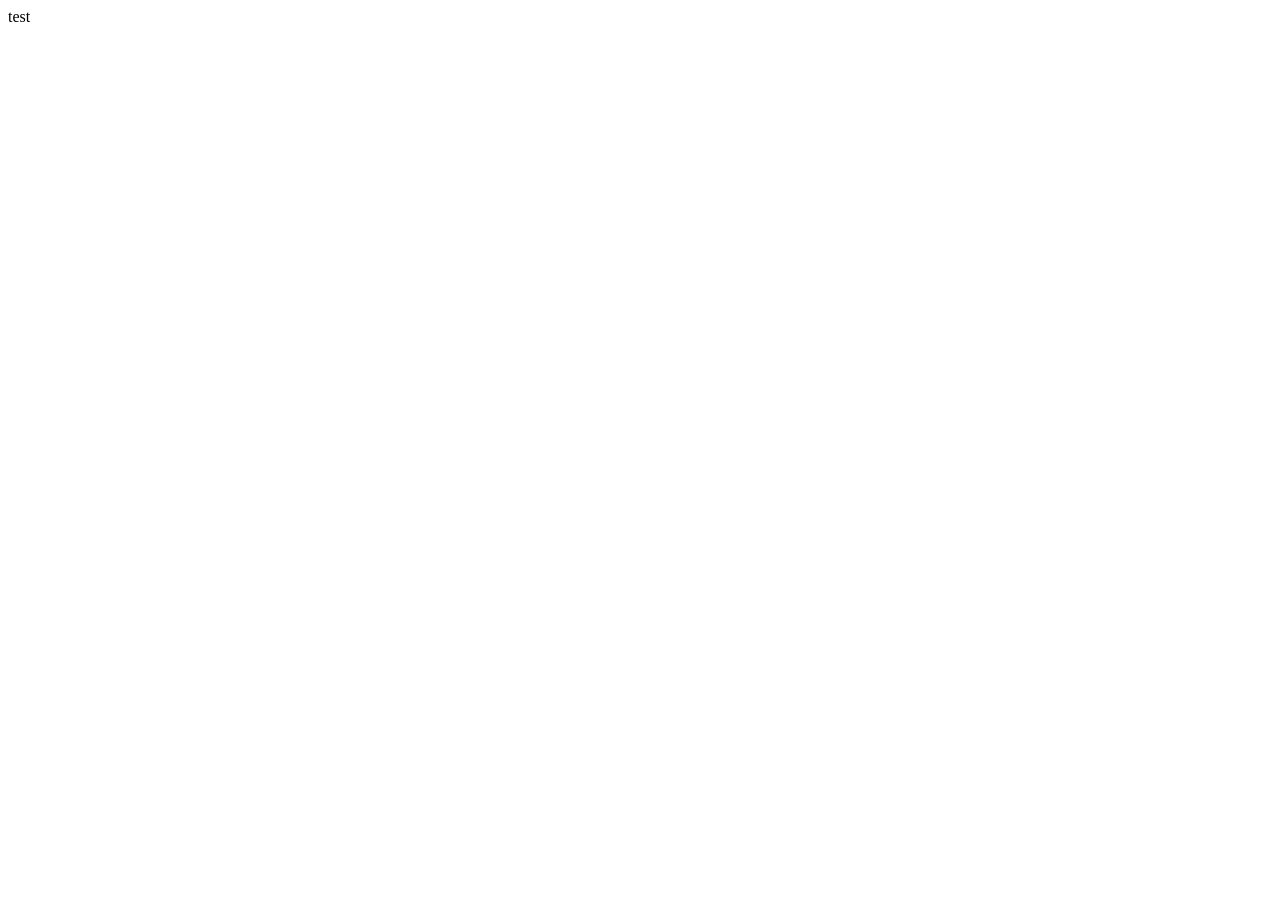
==== index.html @ 0d1fee58 "d d" ====
<!DOCTYPE html>
<html lang="en">
<head>
    <meta charset="UTF-8">
    <meta name="viewport" content="width=device-width, initial-scale=1.0">
    <title>Document</title>
</head>
<body>
    test
</body>
</html>
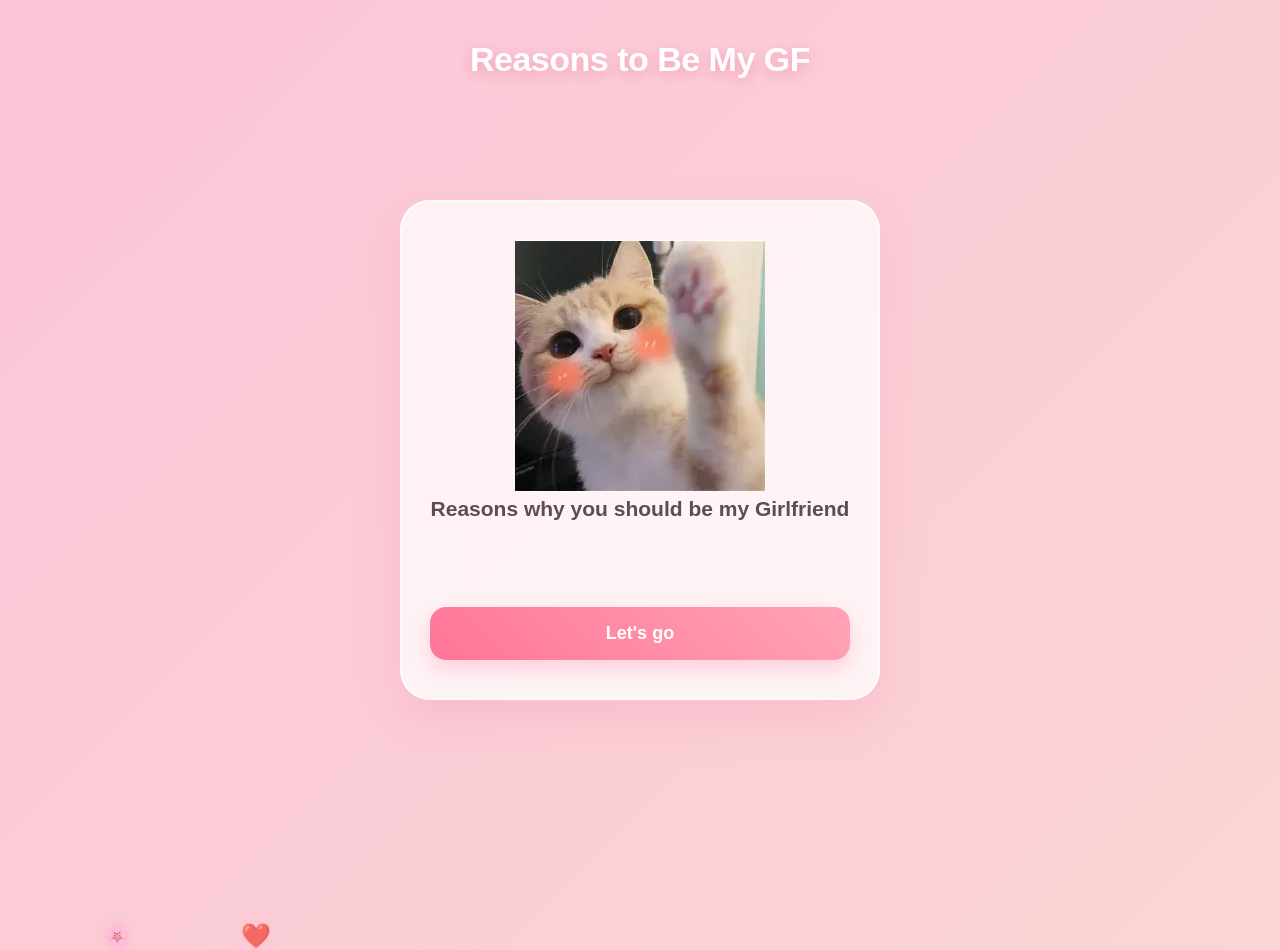
==== commit 37de84bd: "final no time" ====
--- a/index.html
+++ b/index.html
@@ -1,11 +1,30 @@
 <!DOCTYPE html>
 <html lang="en">
 <head>
-    <meta charset="UTF-8">
-    <meta name="viewport" content="width=device-width, initial-scale=1.0">
-    <title>Document</title>
+  <meta charset="UTF-8">
+  <meta name="viewport" content="width=device-width, initial-scale=1.0">
+  <title>Reasons Why</title>
+  <link rel="stylesheet" href="styles.css">
 </head>
 <body>
-    test
+
+  <div class="heart-bg" id="heart-bg"></div>
+
+  <div class="header">Reasons to Be My GF</div>
+  
+  <div class="container">
+    <img class="img-display" id="main-img" src="img/halluuu.webp" alt="Icon">
+    
+    <div class="reason" id="reason">Reasons why you should be my Girlfriend</div>
+    
+    <div class="navigation" id="nav-controls" style="display: none;">
+      <button class="nav-button" onclick="previousReason()">Back</button>
+      <button class="nav-button" onclick="nextReason()">Next</button>
+    </div>
+    
+    <button id="special-button" class="special-button" style="display: block;" onclick="handleAction()">Let's go</button>
+  </div>
+
+  <script src="scripts.js"></script>
 </body>
 </html>
--- a/styles.css
+++ b/styles.css
@@ -0,0 +1,211 @@
+body {
+  margin: 0;
+  font-family: 'Segoe UI', Roboto, -apple-system, sans-serif;
+  /* Sanfterer, magischerer Farbverlauf */
+  background: linear-gradient(135deg, #fbc5d8, #fcdcd3, #efd5ff);
+  background-size: 300% 300%;
+  animation: gradientBG 15s ease infinite;
+  display: flex;
+  justify-content: center;
+  align-items: center;
+  height: 100vh;
+  overflow: hidden;
+  position: relative;
+}
+
+/* Hintergrund-Animation für den Verlauf */
+@keyframes gradientBG {
+  0% { background-position: 0% 50%; }
+  50% { background-position: 100% 50%; }
+  100% { background-position: 0% 50%; }
+}
+
+/* Animierte Hintergrund-Herzen */
+.heart-bg {
+  position: absolute;
+  width: 100%;
+  height: 100%;
+  top: 0;
+  left: 0;
+  pointer-events: none;
+  z-index: 0;
+}
+
+.floating-heart {
+  position: absolute;
+  color: rgba(255, 255, 255, 0.7);
+  font-size: 24px;
+  animation: floatUp 6s linear infinite;
+  bottom: -50px;
+  text-shadow: 0 0 10px rgba(255, 182, 193, 0.5);
+}
+
+@keyframes floatUp {
+  0% {
+    transform: translateY(0) scale(0.8) rotate(0deg);
+    opacity: 0;
+  }
+  10% { opacity: 1; }
+  90% { opacity: 1; }
+  100% {
+    transform: translateY(-105vh) scale(1.3) rotate(360deg);
+    opacity: 0;
+  }
+}
+
+.header {
+  position: absolute;
+  top: 40px;
+  font-size: 34px;
+  font-weight: 800;
+  color: #ffffff;
+  letter-spacing: -0.5px;
+  text-shadow: 0 4px 12px rgba(224, 72, 118, 0.3);
+  text-align: center;
+  z-index: 1;
+}
+
+/* Edler Glassmorphism-Container */
+.container {
+  display: flex;
+  flex-direction: column;
+  align-items: center;
+  justify-content: center;
+  width: 85%;
+  max-width: 420px;
+  background: rgba(255, 255, 255, 0.75);
+  backdrop-filter: blur(20px);
+  -webkit-backdrop-filter: blur(20px);
+  border-radius: 30px;
+  padding: 40px 30px;
+  box-shadow: 0 20px 40px rgba(244, 143, 177, 0.25), 
+              inset 0 0 0 2px rgba(255, 255, 255, 0.6);
+  z-index: 1;
+  text-align: center;
+  animation: scaleUp 0.5s cubic-bezier(0.16, 1, 0.3, 1);
+}
+
+@keyframes scaleUp {
+  from { transform: scale(0.95); opacity: 0; }
+  to { transform: scale(1); opacity: 1; }
+}
+
+.icon-display {
+  font-size: 4.5rem;
+  margin-bottom: 20px;
+  filter: drop-shadow(0 10px 15px rgba(244, 143, 177, 0.3));
+  animation: pulseIcon 2s ease-in-out infinite;
+}
+
+@keyframes pulseIcon {
+  0%, 100% { transform: scale(1); }
+  50% { transform: scale(1.05); }
+}
+
+.reason {
+  font-size: 21px;
+  color: #5c4d52;
+  margin-bottom: 35px;
+  font-weight: 600;
+  line-height: 1.6;
+  min-height: 60px;
+}
+
+.navigation {
+  display: flex;
+  justify-content: space-between;
+  width: 100%;
+  gap: 15px;
+}
+
+/* Girly Buttons mit edlen Schatten */
+.nav-button {
+  flex: 1;
+  padding: 14px;
+  font-size: 16px;
+  font-weight: 700;
+  border: none;
+  border-radius: 16px;
+  background-color: #ffa4b6;
+  color: white;
+  cursor: pointer;
+  transition: all 0.3s cubic-bezier(0.16, 1, 0.3, 1);
+  box-shadow: 0 8px 15px rgba(255, 164, 182, 0.3);
+}
+
+.nav-button:hover {
+  transform: translateY(-3px);
+  background-color: #ff8da4;
+  box-shadow: 0 12px 20px rgba(255, 164, 182, 0.5);
+}
+
+.nav-button:active {
+  transform: translateY(-1px);
+}
+
+/* Große Aktions-Buttons */
+.special-button {
+  display: none;
+  margin-top: 20px;
+  width: 100%;
+  padding: 16px;
+  font-size: 18px;
+  font-weight: 700;
+  border: none;
+  border-radius: 16px;
+  background: linear-gradient(45deg, #ff7597, #ffa4b6);
+  color: white;
+  cursor: pointer;
+  transition: all 0.3s cubic-bezier(0.16, 1, 0.3, 1);
+  box-shadow: 0 8px 20px rgba(255, 117, 151, 0.3);
+}
+
+.special-button:hover {
+  transform: translateY(-3px);
+  box-shadow: 0 12px 25px rgba(255, 117, 151, 0.5);
+}
+
+/* === FINALE SEITE: DER PERFEKTE YES-BUTTON === */
+#yes-btn {
+  background: linear-gradient(135deg, #ff7597, #ff94b1);
+  color: white;
+  text-shadow: 0 1px 2px rgba(0, 0, 0, 0.1);
+  box-shadow: 0 8px 25px rgba(255, 117, 151, 0.4), 
+              inset 0 0 0 1px rgba(255, 255, 255, 0.2);
+  transition: transform 0.3s ease, flex 0.3s ease, width 0.3s ease, background 0.3s;
+}
+
+#yes-btn:hover {
+  background: linear-gradient(135deg, #ff5c83, #ff80a1);
+  box-shadow: 0 12px 30px rgba(255, 92, 131, 0.6);
+}
+
+/* Der fliehende Button bleibt stabil im Layer */
+.absolute-btn {
+  position: fixed;
+  z-index: 999;
+  width: 130px !important;
+  flex: none !important;
+  margin: 0 !important;
+  box-shadow: 0 8px 15px rgba(0, 0, 0, 0.08) !important;
+}
+
+/* Mobile Optimierung */
+@media (max-width: 480px) {
+  .header { font-size: 28px; top: 30px; }
+  .reason { font-size: 19px; }
+  .container { padding: 35px 20px; }
+
+  #button-group {
+    flex-direction: column;
+    gap: 12px;
+    width: 100%;
+    align-items: center;
+  }
+  
+  #button-group .nav-button {
+    width: 100%;
+  }
+
+  
+}
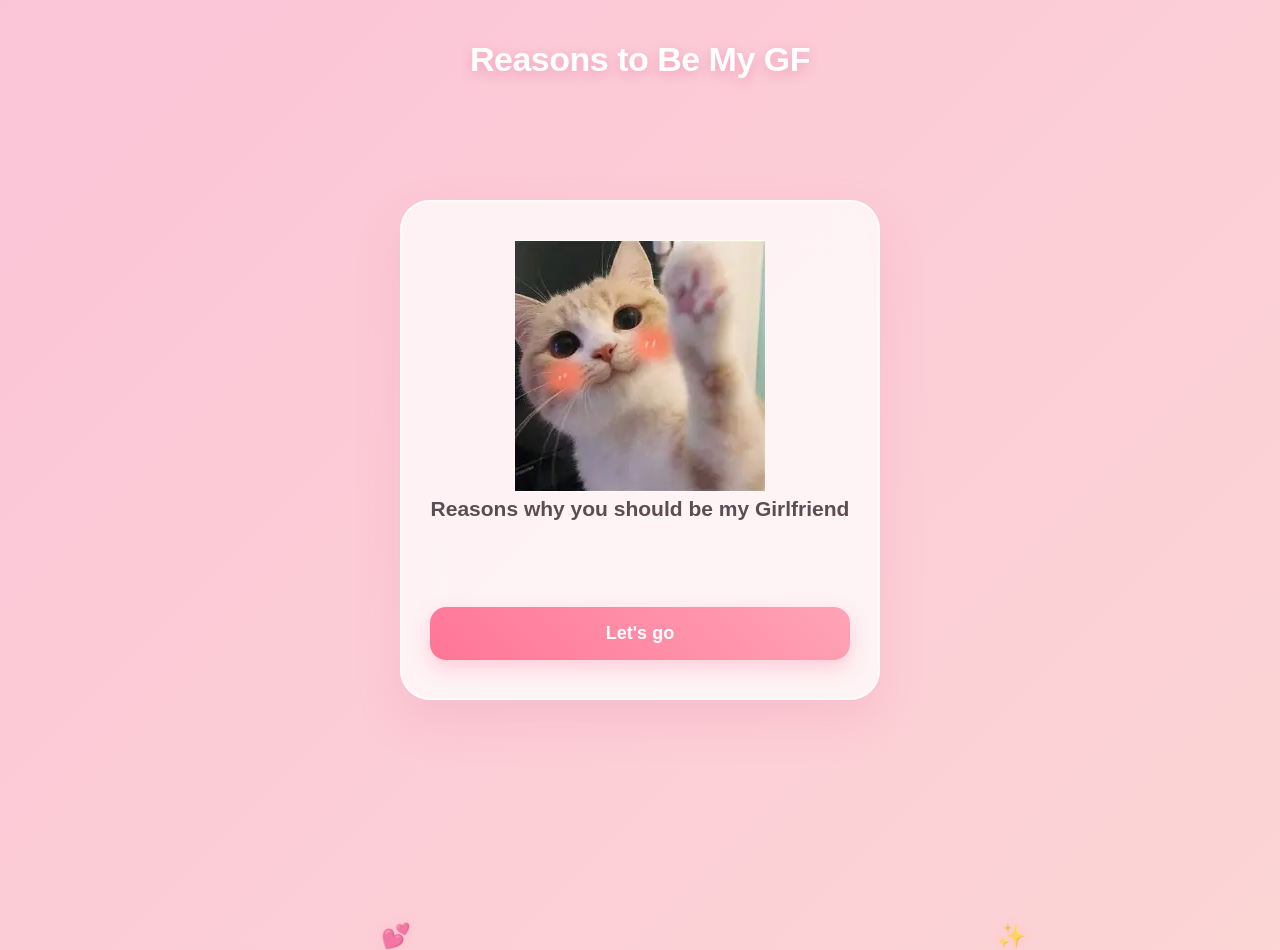
==== commit 16a665f1: "HALLO HALLO" ====
--- a/index.html
+++ b/index.html
@@ -1,3 +1,6 @@
+<!-- HALLO HERR MARTINEZ WIE GEHTS  -->
+
+
 <!DOCTYPE html>
 <html lang="en">
 <head>
